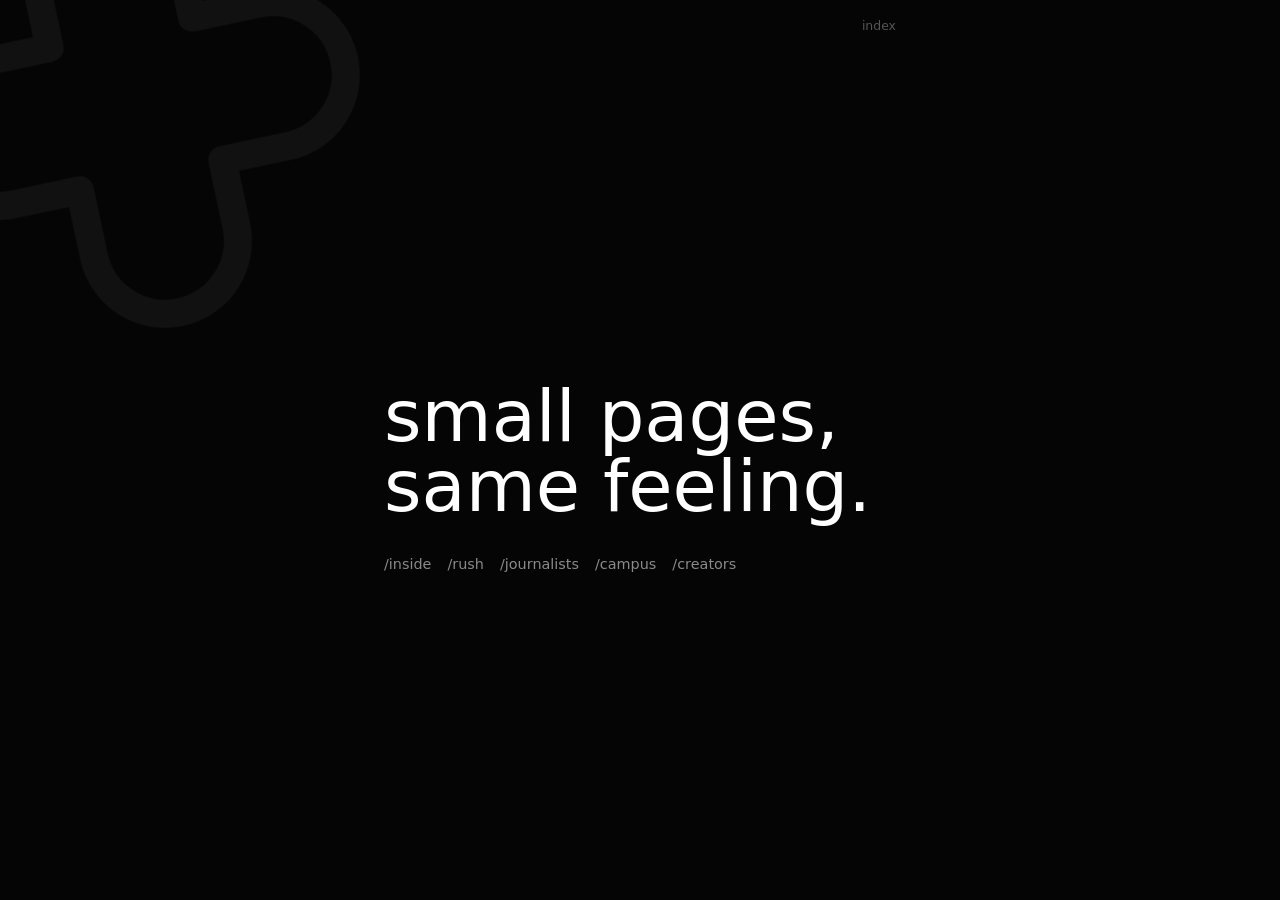
==== index.html @ e0ca4e43 "Deploy Astro build to gh-pages thisistaldea/taldea-inside@424f6254b11588762b68a22d4f1abcafc706413e" ====
<!DOCTYPE html><html lang="en" class="bg-black text-[#f5f5f5] antialiased"> <head><meta charset="UTF-8"><meta name="viewport" content="width=device-width, initial-scale=1.0"><meta name="robots" content="noindex, nofollow, noarchive, nosnippet"><meta name="googlebot" content="noindex, nofollow, noarchive, nosnippet"><title>inside</title><meta name="description" content="A private-feeling note for understanding the app quickly."><meta property="og:url" content="https://inside.taldea.app/"><meta property="og:title" content="inside"><meta property="og:description" content="A private-feeling note for understanding the app quickly."><meta property="og:type" content="website"><meta property="og:site_name" content="inside"><meta name="twitter:card" content="summary"><meta name="twitter:title" content="inside"><meta name="twitter:description" content="A private-feeling note for understanding the app quickly."><link rel="icon" type="image/x-icon" href="/favicon/favicon.ico"><link rel="icon" type="image/png" sizes="16x16" href="/favicon/favicon-16x16.png"><link rel="icon" type="image/png" sizes="32x32" href="/favicon/favicon-32x32.png"><link rel="apple-touch-icon" href="/favicon/apple-touch-icon.png"><link rel="icon" type="image/png" sizes="192x192" href="/favicon/android-chrome-192x192.png"><link rel="icon" type="image/png" sizes="512x512" href="/favicon/android-chrome-512x512.png"><link rel="manifest" href="/favicon/site.webmanifest"><meta name="theme-color" content="#050505"><script defer src="https://cloud.umami.is/script.js" data-website-id="29e3964c-0c1c-43ba-aeb8-c0174a70ea5d"></script><link rel="stylesheet" href="/_astro/_slug_.Bz6F3uUO.css"></head><body class="min-h-screen p-0 m-0 font-sans bg-[#050505] selection:bg-[#ffd74a] selection:text-black"> <div aria-hidden="true" class="pointer-events-none fixed -left-28 -top-32 z-0 h-[390px] w-[390px] -rotate-12 text-[#111] sm:-left-36 sm:-top-44 sm:h-[560px] sm:w-[560px]"> <svg viewBox="0 0 100 100" class="h-full w-full" fill="none"> <path d="M50 12C57.2 12 63 17.8 63 25V37H75C82.2 37 88 42.8 88 50C88 57.2 82.2 63 75 63H63V75C63 82.2 57.2 88 50 88C42.8 88 37 82.2 37 75V63H25C17.8 63 12 57.2 12 50C12 42.8 17.8 37 25 37H37V25C37 17.8 42.8 12 50 12Z" stroke="currentColor" stroke-width="5" stroke-linejoin="round"></path> </svg> </div> <div class="fixed left-0 right-0 top-0 z-20"> <header class="mx-auto flex w-full max-w-[560px] items-center justify-end px-4 pb-3 pt-4 text-sm md:px-6"> <a href="/" aria-label="Index" class="text-[0.78rem] text-[#555] transition-colors hover:text-[#999]">
index
</a> </header> </div> <div class="relative z-10">  <main> <section class="mx-auto flex min-h-screen w-full max-w-[560px] flex-col justify-center px-4 pb-14 pt-[104px] md:px-6 md:pt-[112px]"> <h1 class="max-w-[15ch] text-[clamp(2.45rem,13vw,4.5rem)] font-medium leading-[0.98] text-white">
small pages, same feeling.
</h1> <nav class="mt-8 flex flex-wrap gap-x-4 gap-y-3 text-[0.9rem] text-[#8a8a8a]" aria-label="Inside pages"> <a href="/inside/" class="hover:text-[#ffd74a] transition-colors">
/inside </a><a href="/rush/" class="hover:text-[#ffd74a] transition-colors">
/rush </a><a href="/journalists/" class="hover:text-[#ffd74a] transition-colors">
/journalists </a><a href="/campus/" class="hover:text-[#ffd74a] transition-colors">
/campus </a><a href="/creators/" class="hover:text-[#ffd74a] transition-colors">
/creators </a> </nav> </section> </main>  </div> </body></html>
---- _astro/_slug_.Bz6F3uUO.css ----
*,:before,:after{--tw-border-spacing-x: 0;--tw-border-spacing-y: 0;--tw-translate-x: 0;--tw-translate-y: 0;--tw-rotate: 0;--tw-skew-x: 0;--tw-skew-y: 0;--tw-scale-x: 1;--tw-scale-y: 1;--tw-pan-x: ;--tw-pan-y: ;--tw-pinch-zoom: ;--tw-scroll-snap-strictness: proximity;--tw-gradient-from-position: ;--tw-gradient-via-position: ;--tw-gradient-to-position: ;--tw-ordinal: ;--tw-slashed-zero: ;--tw-numeric-figure: ;--tw-numeric-spacing: ;--tw-numeric-fraction: ;--tw-ring-inset: ;--tw-ring-offset-width: 0px;--tw-ring-offset-color: #fff;--tw-ring-color: rgb(59 130 246 / .5);--tw-ring-offset-shadow: 0 0 #0000;--tw-ring-shadow: 0 0 #0000;--tw-shadow: 0 0 #0000;--tw-shadow-colored: 0 0 #0000;--tw-blur: ;--tw-brightness: ;--tw-contrast: ;--tw-grayscale: ;--tw-hue-rotate: ;--tw-invert: ;--tw-saturate: ;--tw-sepia: ;--tw-drop-shadow: ;--tw-backdrop-blur: ;--tw-backdrop-brightness: ;--tw-backdrop-contrast: ;--tw-backdrop-grayscale: ;--tw-backdrop-hue-rotate: ;--tw-backdrop-invert: ;--tw-backdrop-opacity: ;--tw-backdrop-saturate: ;--tw-backdrop-sepia: ;--tw-contain-size: ;--tw-contain-layout: ;--tw-contain-paint: ;--tw-contain-style: }::backdrop{--tw-border-spacing-x: 0;--tw-border-spacing-y: 0;--tw-translate-x: 0;--tw-translate-y: 0;--tw-rotate: 0;--tw-skew-x: 0;--tw-skew-y: 0;--tw-scale-x: 1;--tw-scale-y: 1;--tw-pan-x: ;--tw-pan-y: ;--tw-pinch-zoom: ;--tw-scroll-snap-strictness: proximity;--tw-gradient-from-position: ;--tw-gradient-via-position: ;--tw-gradient-to-position: ;--tw-ordinal: ;--tw-slashed-zero: ;--tw-numeric-figure: ;--tw-numeric-spacing: ;--tw-numeric-fraction: ;--tw-ring-inset: ;--tw-ring-offset-width: 0px;--tw-ring-offset-color: #fff;--tw-ring-color: rgb(59 130 246 / .5);--tw-ring-offset-shadow: 0 0 #0000;--tw-ring-shadow: 0 0 #0000;--tw-shadow: 0 0 #0000;--tw-shadow-colored: 0 0 #0000;--tw-blur: ;--tw-brightness: ;--tw-contrast: ;--tw-grayscale: ;--tw-hue-rotate: ;--tw-invert: ;--tw-saturate: ;--tw-sepia: ;--tw-drop-shadow: ;--tw-backdrop-blur: ;--tw-backdrop-brightness: ;--tw-backdrop-contrast: ;--tw-backdrop-grayscale: ;--tw-backdrop-hue-rotate: ;--tw-backdrop-invert: ;--tw-backdrop-opacity: ;--tw-backdrop-saturate: ;--tw-backdrop-sepia: ;--tw-contain-size: ;--tw-contain-layout: ;--tw-contain-paint: ;--tw-contain-style: }*,:before,:after{box-sizing:border-box;border-width:0;border-style:solid;border-color:#e5e7eb}:before,:after{--tw-content: ""}html,:host{line-height:1.5;-webkit-text-size-adjust:100%;-moz-tab-size:4;-o-tab-size:4;tab-size:4;font-family:ui-sans-serif,system-ui,sans-serif,"Apple Color Emoji","Segoe UI Emoji",Segoe UI Symbol,"Noto Color Emoji";font-feature-settings:normal;font-variation-settings:normal;-webkit-tap-highlight-color:transparent}body{margin:0;line-height:inherit}hr{height:0;color:inherit;border-top-width:1px}abbr:where([title]){-webkit-text-decoration:underline dotted;text-decoration:underline dotted}h1,h2,h3,h4,h5,h6{font-size:inherit;font-weight:inherit}a{color:inherit;text-decoration:inherit}b,strong{font-weight:bolder}code,kbd,samp,pre{font-family:ui-monospace,SFMono-Regular,Menlo,Monaco,Consolas,Liberation Mono,Courier New,monospace;font-feature-settings:normal;font-variation-settings:normal;font-size:1em}small{font-size:80%}sub,sup{font-size:75%;line-height:0;position:relative;vertical-align:baseline}sub{bottom:-.25em}sup{top:-.5em}table{text-indent:0;border-color:inherit;border-collapse:collapse}button,input,optgroup,select,textarea{font-family:inherit;font-feature-settings:inherit;font-variation-settings:inherit;font-size:100%;font-weight:inherit;line-height:inherit;letter-spacing:inherit;color:inherit;margin:0;padding:0}button,select{text-transform:none}button,input:where([type=button]),input:where([type=reset]),input:where([type=submit]){-webkit-appearance:button;background-color:transparent;background-image:none}:-moz-focusring{outline:auto}:-moz-ui-invalid{box-shadow:none}progress{vertical-align:baseline}::-webkit-inner-spin-button,::-webkit-outer-spin-button{height:auto}[type=search]{-webkit-appearance:textfield;outline-offset:-2px}::-webkit-search-decoration{-webkit-appearance:none}::-webkit-file-upload-button{-webkit-appearance:button;font:inherit}summary{display:list-item}blockquote,dl,dd,h1,h2,h3,h4,h5,h6,hr,figure,p,pre{margin:0}fieldset{margin:0;padding:0}legend{padding:0}ol,ul,menu{list-style:none;margin:0;padding:0}dialog{padding:0}textarea{resize:vertical}input::-moz-placeholder,textarea::-moz-placeholder{opacity:1;color:#9ca3af}input::placeholder,textarea::placeholder{opacity:1;color:#9ca3af}button,[role=button]{cursor:pointer}:disabled{cursor:default}img,svg,video,canvas,audio,iframe,embed,object{display:block;vertical-align:middle}img,video{max-width:100%;height:auto}[hidden]:where(:not([hidden=until-found])){display:none}.pointer-events-none{pointer-events:none}.static{position:static}.fixed{position:fixed}.relative{position:relative}.-left-28{left:-7rem}.-top-32{top:-8rem}.left-0{left:0}.right-0{right:0}.top-0{top:0}.z-0{z-index:0}.z-10{z-index:10}.z-20{z-index:20}.m-0{margin:0}.mx-auto{margin-left:auto;margin-right:auto}.mb-4{margin-bottom:1rem}.mb-6{margin-bottom:1.5rem}.mt-2{margin-top:.5rem}.mt-3{margin-top:.75rem}.mt-5{margin-top:1.25rem}.mt-6{margin-top:1.5rem}.mt-7{margin-top:1.75rem}.mt-8{margin-top:2rem}.flex{display:flex}.inline-flex{display:inline-flex}.grid{display:grid}.h-\[390px\]{height:390px}.h-full{height:100%}.min-h-screen{min-height:100vh}.w-\[390px\]{width:390px}.w-full{width:100%}.max-w-\[12ch\]{max-width:12ch}.max-w-\[15ch\]{max-width:15ch}.max-w-\[18ch\]{max-width:18ch}.max-w-\[34ch\]{max-width:34ch}.max-w-\[560px\]{max-width:560px}.max-w-\[760px\]{max-width:760px}.-rotate-12{--tw-rotate: -12deg;transform:translate(var(--tw-translate-x),var(--tw-translate-y)) rotate(var(--tw-rotate)) skew(var(--tw-skew-x)) skewY(var(--tw-skew-y)) scaleX(var(--tw-scale-x)) scaleY(var(--tw-scale-y))}.flex-col{flex-direction:column}.flex-wrap{flex-wrap:wrap}.items-start{align-items:flex-start}.items-center{align-items:center}.justify-end{justify-content:flex-end}.justify-center{justify-content:center}.gap-2{gap:.5rem}.gap-3{gap:.75rem}.gap-x-4{-moz-column-gap:1rem;column-gap:1rem}.gap-y-3{row-gap:.75rem}.rounded-full{border-radius:9999px}.border{border-width:1px}.border-white\/10{border-color:#ffffff1a}.border-white\/20{border-color:#fff3}.bg-\[\#050505\]{--tw-bg-opacity: 1;background-color:rgb(5 5 5 / var(--tw-bg-opacity, 1))}.bg-\[\#ffd74a\]{--tw-bg-opacity: 1;background-color:rgb(255 215 74 / var(--tw-bg-opacity, 1))}.bg-black{--tw-bg-opacity: 1;background-color:rgb(0 0 0 / var(--tw-bg-opacity, 1))}.bg-black\/40{background-color:#0006}.bg-white\/\[0\.035\]{background-color:#ffffff09}.bg-white\/\[0\.04\]{background-color:#ffffff0a}.box-decoration-clone{-webkit-box-decoration-break:clone;box-decoration-break:clone}.p-0{padding:0}.p-4{padding:1rem}.px-4{padding-left:1rem;padding-right:1rem}.px-5{padding-left:1.25rem;padding-right:1.25rem}.px-\[0\.08em\]{padding-left:.08em;padding-right:.08em}.py-3{padding-top:.75rem;padding-bottom:.75rem}.pb-12{padding-bottom:3rem}.pb-14{padding-bottom:3.5rem}.pb-3{padding-bottom:.75rem}.pt-4{padding-top:1rem}.pt-\[104px\]{padding-top:104px}.text-center{text-align:center}.font-sans{font-family:ui-sans-serif,system-ui,sans-serif,"Apple Color Emoji","Segoe UI Emoji",Segoe UI Symbol,"Noto Color Emoji"}.text-\[0\.72rem\]{font-size:.72rem}.text-\[0\.78rem\]{font-size:.78rem}.text-\[0\.82rem\]{font-size:.82rem}.text-\[0\.88rem\]{font-size:.88rem}.text-\[0\.92rem\]{font-size:.92rem}.text-\[0\.9rem\]{font-size:.9rem}.text-\[1\.15rem\]{font-size:1.15rem}.text-\[1rem\]{font-size:1rem}.text-\[clamp\(2\.45rem\,13vw\,4\.5rem\)\]{font-size:clamp(2.45rem,13vw,4.5rem)}.text-\[clamp\(2\.6rem\,14vw\,4\.6rem\)\]{font-size:clamp(2.6rem,14vw,4.6rem)}.text-\[clamp\(2\.6rem\,7vw\,4rem\)\]{font-size:clamp(2.6rem,7vw,4rem)}.text-sm{font-size:.875rem;line-height:1.25rem}.font-medium{font-weight:500}.uppercase{text-transform:uppercase}.leading-\[0\.96\]{line-height:.96}.leading-\[0\.98\]{line-height:.98}.leading-\[1\.05\]{line-height:1.05}.leading-\[1\.55\]{line-height:1.55}.leading-\[1\.5\]{line-height:1.5}.leading-\[1\.6\]{line-height:1.6}.leading-snug{line-height:1.375}.tracking-\[0\.18em\]{letter-spacing:.18em}.tracking-\[0\.2em\]{letter-spacing:.2em}.text-\[\#111\]{--tw-text-opacity: 1;color:rgb(17 17 17 / var(--tw-text-opacity, 1))}.text-\[\#555\]{--tw-text-opacity: 1;color:rgb(85 85 85 / var(--tw-text-opacity, 1))}.text-\[\#777\]{--tw-text-opacity: 1;color:rgb(119 119 119 / var(--tw-text-opacity, 1))}.text-\[\#8a8a8a\]{--tw-text-opacity: 1;color:rgb(138 138 138 / var(--tw-text-opacity, 1))}.text-\[\#9c9c9c\]{--tw-text-opacity: 1;color:rgb(156 156 156 / var(--tw-text-opacity, 1))}.text-\[\#FDC500\]{--tw-text-opacity: 1;color:rgb(253 197 0 / var(--tw-text-opacity, 1))}.text-\[\#a8a8a8\]{--tw-text-opacity: 1;color:rgb(168 168 168 / var(--tw-text-opacity, 1))}.text-\[\#b3b3b3\]{--tw-text-opacity: 1;color:rgb(179 179 179 / var(--tw-text-opacity, 1))}.text-\[\#c7c7c7\]{--tw-text-opacity: 1;color:rgb(199 199 199 / var(--tw-text-opacity, 1))}.text-\[\#d7d7d7\]{--tw-text-opacity: 1;color:rgb(215 215 215 / var(--tw-text-opacity, 1))}.text-\[\#f5f5f5\]{--tw-text-opacity: 1;color:rgb(245 245 245 / var(--tw-text-opacity, 1))}.text-black{--tw-text-opacity: 1;color:rgb(0 0 0 / var(--tw-text-opacity, 1))}.text-white{--tw-text-opacity: 1;color:rgb(255 255 255 / var(--tw-text-opacity, 1))}.underline{text-decoration-line:underline}.decoration-\[\#ffd74a\]\/50{text-decoration-color:#ffd74a80}.underline-offset-4{text-underline-offset:4px}.antialiased{-webkit-font-smoothing:antialiased;-moz-osx-font-smoothing:grayscale}.transition{transition-property:color,background-color,border-color,text-decoration-color,fill,stroke,opacity,box-shadow,transform,filter,backdrop-filter;transition-timing-function:cubic-bezier(.4,0,.2,1);transition-duration:.15s}.transition-colors{transition-property:color,background-color,border-color,text-decoration-color,fill,stroke;transition-timing-function:cubic-bezier(.4,0,.2,1);transition-duration:.15s}.selection\:bg-\[\#ffd74a\] *::-moz-selection{--tw-bg-opacity: 1;background-color:rgb(255 215 74 / var(--tw-bg-opacity, 1))}.selection\:bg-\[\#ffd74a\] *::selection{--tw-bg-opacity: 1;background-color:rgb(255 215 74 / var(--tw-bg-opacity, 1))}.selection\:text-black *::-moz-selection{--tw-text-opacity: 1;color:rgb(0 0 0 / var(--tw-text-opacity, 1))}.selection\:text-black *::selection{--tw-text-opacity: 1;color:rgb(0 0 0 / var(--tw-text-opacity, 1))}.selection\:bg-\[\#ffd74a\]::-moz-selection{--tw-bg-opacity: 1;background-color:rgb(255 215 74 / var(--tw-bg-opacity, 1))}.selection\:bg-\[\#ffd74a\]::selection{--tw-bg-opacity: 1;background-color:rgb(255 215 74 / var(--tw-bg-opacity, 1))}.selection\:text-black::-moz-selection{--tw-text-opacity: 1;color:rgb(0 0 0 / var(--tw-text-opacity, 1))}.selection\:text-black::selection{--tw-text-opacity: 1;color:rgb(0 0 0 / var(--tw-text-opacity, 1))}.hover\:border-\[\#ffd74a\]:hover{--tw-border-opacity: 1;border-color:rgb(255 215 74 / var(--tw-border-opacity, 1))}.hover\:bg-white:hover{--tw-bg-opacity: 1;background-color:rgb(255 255 255 / var(--tw-bg-opacity, 1))}.hover\:text-\[\#999\]:hover{--tw-text-opacity: 1;color:rgb(153 153 153 / var(--tw-text-opacity, 1))}.hover\:text-\[\#ffd74a\]:hover{--tw-text-opacity: 1;color:rgb(255 215 74 / var(--tw-text-opacity, 1))}@media(min-width:640px){.sm\:-left-36{left:-9rem}.sm\:-top-44{top:-11rem}.sm\:h-\[560px\]{height:560px}.sm\:w-\[560px\]{width:560px}.sm\:grid-cols-2{grid-template-columns:repeat(2,minmax(0,1fr))}}@media(min-width:768px){.md\:px-6{padding-left:1.5rem;padding-right:1.5rem}.md\:pt-\[112px\]{padding-top:112px}}
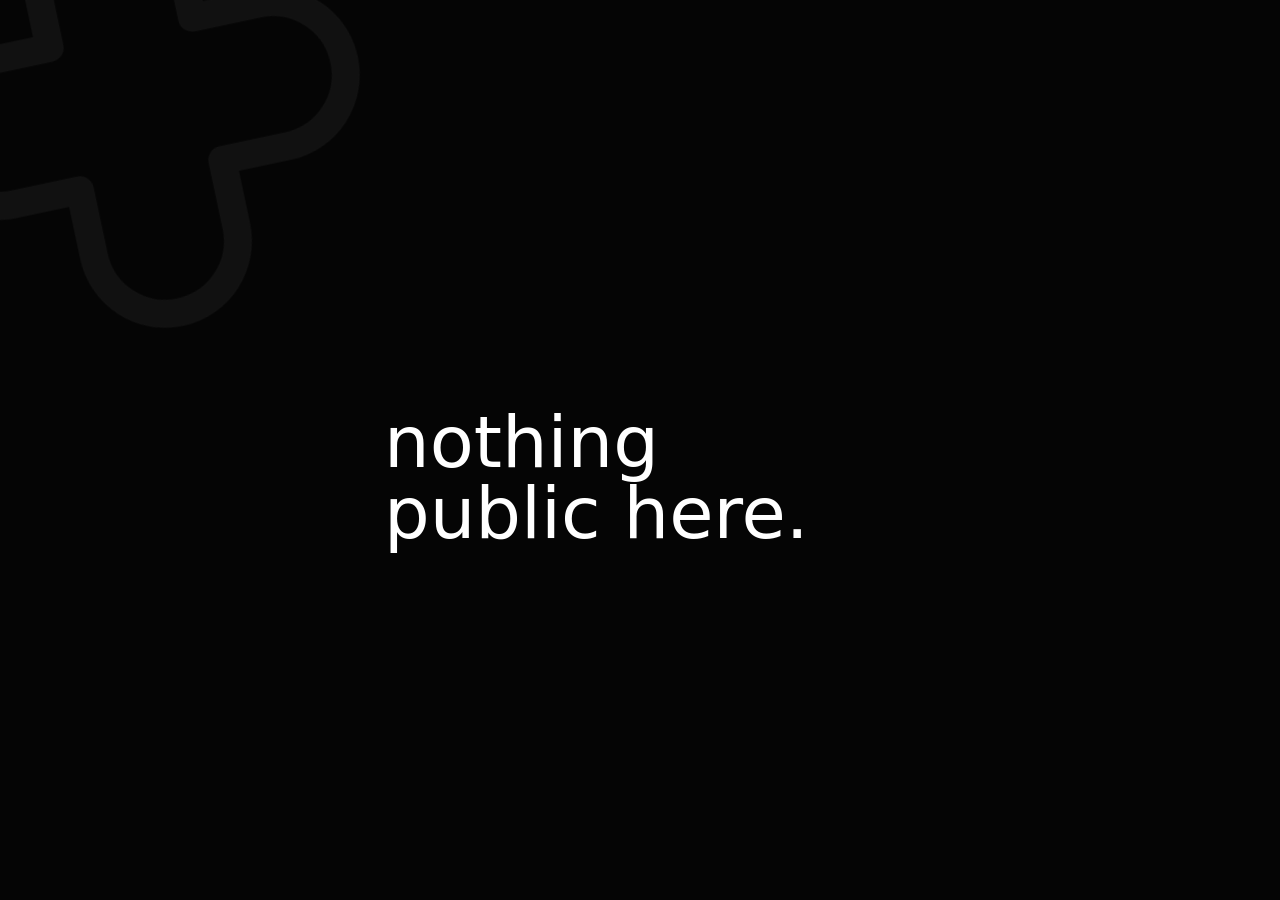
==== commit 34280038: "Deploy Astro build to gh-pages thisistaldea/taldea-inside@4eadbca9ced041d11234e7f26bf242640ce878bb" ====
--- a/index.html
+++ b/index.html
@@ -1,10 +1,3 @@
-<!DOCTYPE html><html lang="en" class="bg-black text-[#f5f5f5] antialiased"> <head><meta charset="UTF-8"><meta name="viewport" content="width=device-width, initial-scale=1.0"><meta name="robots" content="noindex, nofollow, noarchive, nosnippet"><meta name="googlebot" content="noindex, nofollow, noarchive, nosnippet"><title>inside</title><meta name="description" content="A private-feeling note for understanding the app quickly."><meta property="og:url" content="https://inside.taldea.app/"><meta property="og:title" content="inside"><meta property="og:description" content="A private-feeling note for understanding the app quickly."><meta property="og:type" content="website"><meta property="og:site_name" content="inside"><meta name="twitter:card" content="summary"><meta name="twitter:title" content="inside"><meta name="twitter:description" content="A private-feeling note for understanding the app quickly."><link rel="icon" type="image/x-icon" href="/favicon/favicon.ico"><link rel="icon" type="image/png" sizes="16x16" href="/favicon/favicon-16x16.png"><link rel="icon" type="image/png" sizes="32x32" href="/favicon/favicon-32x32.png"><link rel="apple-touch-icon" href="/favicon/apple-touch-icon.png"><link rel="icon" type="image/png" sizes="192x192" href="/favicon/android-chrome-192x192.png"><link rel="icon" type="image/png" sizes="512x512" href="/favicon/android-chrome-512x512.png"><link rel="manifest" href="/favicon/site.webmanifest"><meta name="theme-color" content="#050505"><script defer src="https://cloud.umami.is/script.js" data-website-id="29e3964c-0c1c-43ba-aeb8-c0174a70ea5d"></script><link rel="stylesheet" href="/_astro/_slug_.Bz6F3uUO.css"></head><body class="min-h-screen p-0 m-0 font-sans bg-[#050505] selection:bg-[#ffd74a] selection:text-black"> <div aria-hidden="true" class="pointer-events-none fixed -left-28 -top-32 z-0 h-[390px] w-[390px] -rotate-12 text-[#111] sm:-left-36 sm:-top-44 sm:h-[560px] sm:w-[560px]"> <svg viewBox="0 0 100 100" class="h-full w-full" fill="none"> <path d="M50 12C57.2 12 63 17.8 63 25V37H75C82.2 37 88 42.8 88 50C88 57.2 82.2 63 75 63H63V75C63 82.2 57.2 88 50 88C42.8 88 37 82.2 37 75V63H25C17.8 63 12 57.2 12 50C12 42.8 17.8 37 25 37H37V25C37 17.8 42.8 12 50 12Z" stroke="currentColor" stroke-width="5" stroke-linejoin="round"></path> </svg> </div> <div class="fixed left-0 right-0 top-0 z-20"> <header class="mx-auto flex w-full max-w-[560px] items-center justify-end px-4 pb-3 pt-4 text-sm md:px-6"> <a href="/" aria-label="Index" class="text-[0.78rem] text-[#555] transition-colors hover:text-[#999]">
-index
-</a> </header> </div> <div class="relative z-10">  <main> <section class="mx-auto flex min-h-screen w-full max-w-[560px] flex-col justify-center px-4 pb-14 pt-[104px] md:px-6 md:pt-[112px]"> <h1 class="max-w-[15ch] text-[clamp(2.45rem,13vw,4.5rem)] font-medium leading-[0.98] text-white">
-small pages, same feeling.
-</h1> <nav class="mt-8 flex flex-wrap gap-x-4 gap-y-3 text-[0.9rem] text-[#8a8a8a]" aria-label="Inside pages"> <a href="/inside/" class="hover:text-[#ffd74a] transition-colors">
-/inside </a><a href="/rush/" class="hover:text-[#ffd74a] transition-colors">
-/rush </a><a href="/journalists/" class="hover:text-[#ffd74a] transition-colors">
-/journalists </a><a href="/campus/" class="hover:text-[#ffd74a] transition-colors">
-/campus </a><a href="/creators/" class="hover:text-[#ffd74a] transition-colors">
-/creators </a> </nav> </section> </main>  </div> </body></html>+<!DOCTYPE html><html lang="en" class="bg-black text-[#f5f5f5] antialiased"> <head><meta charset="UTF-8"><meta name="viewport" content="width=device-width, initial-scale=1.0"><meta name="robots" content="noindex, nofollow, noarchive, nosnippet"><meta name="googlebot" content="noindex, nofollow, noarchive, nosnippet"><title>inside</title><meta name="description" content="A private-feeling note."><meta property="og:url" content="https://inside.taldea.app/"><meta property="og:title" content="inside"><meta property="og:description" content="A private-feeling note."><meta property="og:type" content="website"><meta property="og:site_name" content="inside"><meta name="twitter:card" content="summary"><meta name="twitter:title" content="inside"><meta name="twitter:description" content="A private-feeling note."><link rel="icon" type="image/x-icon" href="/favicon/favicon.ico"><link rel="icon" type="image/png" sizes="16x16" href="/favicon/favicon-16x16.png"><link rel="icon" type="image/png" sizes="32x32" href="/favicon/favicon-32x32.png"><link rel="apple-touch-icon" href="/favicon/apple-touch-icon.png"><link rel="icon" type="image/png" sizes="192x192" href="/favicon/android-chrome-192x192.png"><link rel="icon" type="image/png" sizes="512x512" href="/favicon/android-chrome-512x512.png"><link rel="manifest" href="/favicon/site.webmanifest"><meta name="theme-color" content="#050505"><script defer src="https://cloud.umami.is/script.js" data-website-id="29e3964c-0c1c-43ba-aeb8-c0174a70ea5d"></script><link rel="stylesheet" href="/_astro/_slug_.DVkWoiER.css"></head><body class="min-h-screen p-0 m-0 font-sans bg-[#050505] selection:bg-[#ffd74a] selection:text-black"> <div aria-hidden="true" class="pointer-events-none fixed -left-28 -top-32 z-0 h-[390px] w-[390px] -rotate-12 text-[#111] sm:-left-36 sm:-top-44 sm:h-[560px] sm:w-[560px]"> <svg viewBox="0 0 100 100" class="h-full w-full" fill="none"> <path d="M50 12C57.2 12 63 17.8 63 25V37H75C82.2 37 88 42.8 88 50C88 57.2 82.2 63 75 63H63V75C63 82.2 57.2 88 50 88C42.8 88 37 82.2 37 75V63H25C17.8 63 12 57.2 12 50C12 42.8 17.8 37 25 37H37V25C37 17.8 42.8 12 50 12Z" stroke="currentColor" stroke-width="5" stroke-linejoin="round"></path> </svg> </div> <div aria-hidden="true"></div> <div class="relative z-10">  <main> <section class="mx-auto flex min-h-screen w-full max-w-[560px] flex-col justify-center px-4 pb-14 pt-[104px] md:px-6 md:pt-[112px]"> <h1 class="max-w-[12ch] text-[clamp(2.45rem,13vw,4.5rem)] font-medium leading-[0.98] text-white">
+nothing public here.
+</h1> </section> </main>  </div> </body></html>
--- a/_astro/_slug_.DVkWoiER.css
+++ b/_astro/_slug_.DVkWoiER.css
@@ -0,0 +1 @@
+*,:before,:after{--tw-border-spacing-x: 0;--tw-border-spacing-y: 0;--tw-translate-x: 0;--tw-translate-y: 0;--tw-rotate: 0;--tw-skew-x: 0;--tw-skew-y: 0;--tw-scale-x: 1;--tw-scale-y: 1;--tw-pan-x: ;--tw-pan-y: ;--tw-pinch-zoom: ;--tw-scroll-snap-strictness: proximity;--tw-gradient-from-position: ;--tw-gradient-via-position: ;--tw-gradient-to-position: ;--tw-ordinal: ;--tw-slashed-zero: ;--tw-numeric-figure: ;--tw-numeric-spacing: ;--tw-numeric-fraction: ;--tw-ring-inset: ;--tw-ring-offset-width: 0px;--tw-ring-offset-color: #fff;--tw-ring-color: rgb(59 130 246 / .5);--tw-ring-offset-shadow: 0 0 #0000;--tw-ring-shadow: 0 0 #0000;--tw-shadow: 0 0 #0000;--tw-shadow-colored: 0 0 #0000;--tw-blur: ;--tw-brightness: ;--tw-contrast: ;--tw-grayscale: ;--tw-hue-rotate: ;--tw-invert: ;--tw-saturate: ;--tw-sepia: ;--tw-drop-shadow: ;--tw-backdrop-blur: ;--tw-backdrop-brightness: ;--tw-backdrop-contrast: ;--tw-backdrop-grayscale: ;--tw-backdrop-hue-rotate: ;--tw-backdrop-invert: ;--tw-backdrop-opacity: ;--tw-backdrop-saturate: ;--tw-backdrop-sepia: ;--tw-contain-size: ;--tw-contain-layout: ;--tw-contain-paint: ;--tw-contain-style: }::backdrop{--tw-border-spacing-x: 0;--tw-border-spacing-y: 0;--tw-translate-x: 0;--tw-translate-y: 0;--tw-rotate: 0;--tw-skew-x: 0;--tw-skew-y: 0;--tw-scale-x: 1;--tw-scale-y: 1;--tw-pan-x: ;--tw-pan-y: ;--tw-pinch-zoom: ;--tw-scroll-snap-strictness: proximity;--tw-gradient-from-position: ;--tw-gradient-via-position: ;--tw-gradient-to-position: ;--tw-ordinal: ;--tw-slashed-zero: ;--tw-numeric-figure: ;--tw-numeric-spacing: ;--tw-numeric-fraction: ;--tw-ring-inset: ;--tw-ring-offset-width: 0px;--tw-ring-offset-color: #fff;--tw-ring-color: rgb(59 130 246 / .5);--tw-ring-offset-shadow: 0 0 #0000;--tw-ring-shadow: 0 0 #0000;--tw-shadow: 0 0 #0000;--tw-shadow-colored: 0 0 #0000;--tw-blur: ;--tw-brightness: ;--tw-contrast: ;--tw-grayscale: ;--tw-hue-rotate: ;--tw-invert: ;--tw-saturate: ;--tw-sepia: ;--tw-drop-shadow: ;--tw-backdrop-blur: ;--tw-backdrop-brightness: ;--tw-backdrop-contrast: ;--tw-backdrop-grayscale: ;--tw-backdrop-hue-rotate: ;--tw-backdrop-invert: ;--tw-backdrop-opacity: ;--tw-backdrop-saturate: ;--tw-backdrop-sepia: ;--tw-contain-size: ;--tw-contain-layout: ;--tw-contain-paint: ;--tw-contain-style: }*,:before,:after{box-sizing:border-box;border-width:0;border-style:solid;border-color:#e5e7eb}:before,:after{--tw-content: ""}html,:host{line-height:1.5;-webkit-text-size-adjust:100%;-moz-tab-size:4;-o-tab-size:4;tab-size:4;font-family:ui-sans-serif,system-ui,sans-serif,"Apple Color Emoji","Segoe UI Emoji",Segoe UI Symbol,"Noto Color Emoji";font-feature-settings:normal;font-variation-settings:normal;-webkit-tap-highlight-color:transparent}body{margin:0;line-height:inherit}hr{height:0;color:inherit;border-top-width:1px}abbr:where([title]){-webkit-text-decoration:underline dotted;text-decoration:underline dotted}h1,h2,h3,h4,h5,h6{font-size:inherit;font-weight:inherit}a{color:inherit;text-decoration:inherit}b,strong{font-weight:bolder}code,kbd,samp,pre{font-family:ui-monospace,SFMono-Regular,Menlo,Monaco,Consolas,Liberation Mono,Courier New,monospace;font-feature-settings:normal;font-variation-settings:normal;font-size:1em}small{font-size:80%}sub,sup{font-size:75%;line-height:0;position:relative;vertical-align:baseline}sub{bottom:-.25em}sup{top:-.5em}table{text-indent:0;border-color:inherit;border-collapse:collapse}button,input,optgroup,select,textarea{font-family:inherit;font-feature-settings:inherit;font-variation-settings:inherit;font-size:100%;font-weight:inherit;line-height:inherit;letter-spacing:inherit;color:inherit;margin:0;padding:0}button,select{text-transform:none}button,input:where([type=button]),input:where([type=reset]),input:where([type=submit]){-webkit-appearance:button;background-color:transparent;background-image:none}:-moz-focusring{outline:auto}:-moz-ui-invalid{box-shadow:none}progress{vertical-align:baseline}::-webkit-inner-spin-button,::-webkit-outer-spin-button{height:auto}[type=search]{-webkit-appearance:textfield;outline-offset:-2px}::-webkit-search-decoration{-webkit-appearance:none}::-webkit-file-upload-button{-webkit-appearance:button;font:inherit}summary{display:list-item}blockquote,dl,dd,h1,h2,h3,h4,h5,h6,hr,figure,p,pre{margin:0}fieldset{margin:0;padding:0}legend{padding:0}ol,ul,menu{list-style:none;margin:0;padding:0}dialog{padding:0}textarea{resize:vertical}input::-moz-placeholder,textarea::-moz-placeholder{opacity:1;color:#9ca3af}input::placeholder,textarea::placeholder{opacity:1;color:#9ca3af}button,[role=button]{cursor:pointer}:disabled{cursor:default}img,svg,video,canvas,audio,iframe,embed,object{display:block;vertical-align:middle}img,video{max-width:100%;height:auto}[hidden]:where(:not([hidden=until-found])){display:none}.pointer-events-none{pointer-events:none}.static{position:static}.fixed{position:fixed}.relative{position:relative}.-left-28{left:-7rem}.-top-32{top:-8rem}.z-0{z-index:0}.z-10{z-index:10}.m-0{margin:0}.mx-auto{margin-left:auto;margin-right:auto}.mb-4{margin-bottom:1rem}.mb-6{margin-bottom:1.5rem}.mt-2{margin-top:.5rem}.mt-3{margin-top:.75rem}.mt-5{margin-top:1.25rem}.mt-6{margin-top:1.5rem}.mt-7{margin-top:1.75rem}.mt-8{margin-top:2rem}.flex{display:flex}.inline-flex{display:inline-flex}.grid{display:grid}.h-\[390px\]{height:390px}.h-full{height:100%}.min-h-screen{min-height:100vh}.w-\[390px\]{width:390px}.w-full{width:100%}.max-w-\[12ch\]{max-width:12ch}.max-w-\[18ch\]{max-width:18ch}.max-w-\[34ch\]{max-width:34ch}.max-w-\[560px\]{max-width:560px}.max-w-\[760px\]{max-width:760px}.-rotate-12{--tw-rotate: -12deg;transform:translate(var(--tw-translate-x),var(--tw-translate-y)) rotate(var(--tw-rotate)) skew(var(--tw-skew-x)) skewY(var(--tw-skew-y)) scaleX(var(--tw-scale-x)) scaleY(var(--tw-scale-y))}.flex-col{flex-direction:column}.items-start{align-items:flex-start}.items-center{align-items:center}.justify-center{justify-content:center}.gap-2{gap:.5rem}.gap-3{gap:.75rem}.rounded-full{border-radius:9999px}.border{border-width:1px}.border-white\/10{border-color:#ffffff1a}.border-white\/20{border-color:#fff3}.bg-\[\#050505\]{--tw-bg-opacity: 1;background-color:rgb(5 5 5 / var(--tw-bg-opacity, 1))}.bg-\[\#ffd74a\]{--tw-bg-opacity: 1;background-color:rgb(255 215 74 / var(--tw-bg-opacity, 1))}.bg-black{--tw-bg-opacity: 1;background-color:rgb(0 0 0 / var(--tw-bg-opacity, 1))}.bg-black\/40{background-color:#0006}.bg-white\/\[0\.035\]{background-color:#ffffff09}.bg-white\/\[0\.04\]{background-color:#ffffff0a}.box-decoration-clone{-webkit-box-decoration-break:clone;box-decoration-break:clone}.p-0{padding:0}.p-4{padding:1rem}.px-4{padding-left:1rem;padding-right:1rem}.px-5{padding-left:1.25rem;padding-right:1.25rem}.px-\[0\.08em\]{padding-left:.08em;padding-right:.08em}.py-3{padding-top:.75rem;padding-bottom:.75rem}.pb-12{padding-bottom:3rem}.pb-14{padding-bottom:3.5rem}.pt-\[104px\]{padding-top:104px}.text-center{text-align:center}.font-sans{font-family:ui-sans-serif,system-ui,sans-serif,"Apple Color Emoji","Segoe UI Emoji",Segoe UI Symbol,"Noto Color Emoji"}.text-\[0\.72rem\]{font-size:.72rem}.text-\[0\.78rem\]{font-size:.78rem}.text-\[0\.82rem\]{font-size:.82rem}.text-\[0\.88rem\]{font-size:.88rem}.text-\[0\.92rem\]{font-size:.92rem}.text-\[0\.9rem\]{font-size:.9rem}.text-\[1\.15rem\]{font-size:1.15rem}.text-\[1rem\]{font-size:1rem}.text-\[clamp\(2\.45rem\,13vw\,4\.5rem\)\]{font-size:clamp(2.45rem,13vw,4.5rem)}.text-\[clamp\(2\.6rem\,14vw\,4\.6rem\)\]{font-size:clamp(2.6rem,14vw,4.6rem)}.text-\[clamp\(2\.6rem\,7vw\,4rem\)\]{font-size:clamp(2.6rem,7vw,4rem)}.font-medium{font-weight:500}.uppercase{text-transform:uppercase}.leading-\[0\.96\]{line-height:.96}.leading-\[0\.98\]{line-height:.98}.leading-\[1\.05\]{line-height:1.05}.leading-\[1\.55\]{line-height:1.55}.leading-\[1\.5\]{line-height:1.5}.leading-\[1\.6\]{line-height:1.6}.leading-snug{line-height:1.375}.tracking-\[0\.18em\]{letter-spacing:.18em}.tracking-\[0\.2em\]{letter-spacing:.2em}.text-\[\#111\]{--tw-text-opacity: 1;color:rgb(17 17 17 / var(--tw-text-opacity, 1))}.text-\[\#777\]{--tw-text-opacity: 1;color:rgb(119 119 119 / var(--tw-text-opacity, 1))}.text-\[\#8a8a8a\]{--tw-text-opacity: 1;color:rgb(138 138 138 / var(--tw-text-opacity, 1))}.text-\[\#9c9c9c\]{--tw-text-opacity: 1;color:rgb(156 156 156 / var(--tw-text-opacity, 1))}.text-\[\#FDC500\]{--tw-text-opacity: 1;color:rgb(253 197 0 / var(--tw-text-opacity, 1))}.text-\[\#a8a8a8\]{--tw-text-opacity: 1;color:rgb(168 168 168 / var(--tw-text-opacity, 1))}.text-\[\#c7c7c7\]{--tw-text-opacity: 1;color:rgb(199 199 199 / var(--tw-text-opacity, 1))}.text-\[\#d7d7d7\]{--tw-text-opacity: 1;color:rgb(215 215 215 / var(--tw-text-opacity, 1))}.text-\[\#f5f5f5\]{--tw-text-opacity: 1;color:rgb(245 245 245 / var(--tw-text-opacity, 1))}.text-black{--tw-text-opacity: 1;color:rgb(0 0 0 / var(--tw-text-opacity, 1))}.text-white{--tw-text-opacity: 1;color:rgb(255 255 255 / var(--tw-text-opacity, 1))}.underline{text-decoration-line:underline}.decoration-\[\#ffd74a\]\/50{text-decoration-color:#ffd74a80}.underline-offset-4{text-underline-offset:4px}.antialiased{-webkit-font-smoothing:antialiased;-moz-osx-font-smoothing:grayscale}.transition{transition-property:color,background-color,border-color,text-decoration-color,fill,stroke,opacity,box-shadow,transform,filter,backdrop-filter;transition-timing-function:cubic-bezier(.4,0,.2,1);transition-duration:.15s}.selection\:bg-\[\#ffd74a\] *::-moz-selection{--tw-bg-opacity: 1;background-color:rgb(255 215 74 / var(--tw-bg-opacity, 1))}.selection\:bg-\[\#ffd74a\] *::selection{--tw-bg-opacity: 1;background-color:rgb(255 215 74 / var(--tw-bg-opacity, 1))}.selection\:text-black *::-moz-selection{--tw-text-opacity: 1;color:rgb(0 0 0 / var(--tw-text-opacity, 1))}.selection\:text-black *::selection{--tw-text-opacity: 1;color:rgb(0 0 0 / var(--tw-text-opacity, 1))}.selection\:bg-\[\#ffd74a\]::-moz-selection{--tw-bg-opacity: 1;background-color:rgb(255 215 74 / var(--tw-bg-opacity, 1))}.selection\:bg-\[\#ffd74a\]::selection{--tw-bg-opacity: 1;background-color:rgb(255 215 74 / var(--tw-bg-opacity, 1))}.selection\:text-black::-moz-selection{--tw-text-opacity: 1;color:rgb(0 0 0 / var(--tw-text-opacity, 1))}.selection\:text-black::selection{--tw-text-opacity: 1;color:rgb(0 0 0 / var(--tw-text-opacity, 1))}.hover\:border-\[\#ffd74a\]:hover{--tw-border-opacity: 1;border-color:rgb(255 215 74 / var(--tw-border-opacity, 1))}.hover\:bg-white:hover{--tw-bg-opacity: 1;background-color:rgb(255 255 255 / var(--tw-bg-opacity, 1))}.hover\:text-\[\#ffd74a\]:hover{--tw-text-opacity: 1;color:rgb(255 215 74 / var(--tw-text-opacity, 1))}@media(min-width:640px){.sm\:-left-36{left:-9rem}.sm\:-top-44{top:-11rem}.sm\:h-\[560px\]{height:560px}.sm\:w-\[560px\]{width:560px}.sm\:grid-cols-2{grid-template-columns:repeat(2,minmax(0,1fr))}}@media(min-width:768px){.md\:px-6{padding-left:1.5rem;padding-right:1.5rem}.md\:pt-\[112px\]{padding-top:112px}}
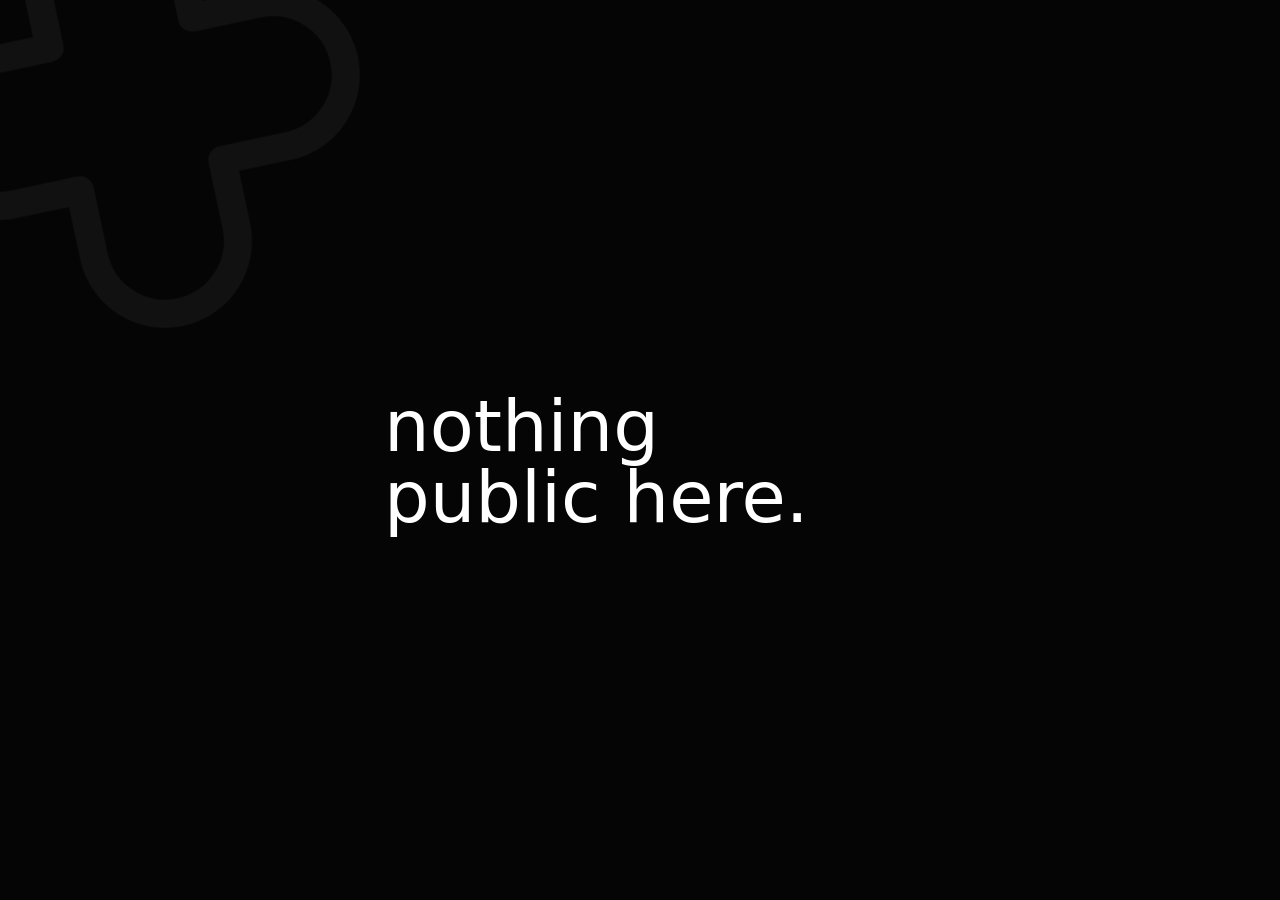
==== commit f54727ed: "Deploy Astro build to gh-pages thisistaldea/taldea-inside@c55fd4abde2dee99affdff83d3a01e88f6c7a331" ====
--- a/index.html
+++ b/index.html
@@ -1,3 +1,3 @@
-<!DOCTYPE html><html lang="en" class="bg-black text-[#f5f5f5] antialiased"> <head><meta charset="UTF-8"><meta name="viewport" content="width=device-width, initial-scale=1.0"><meta name="robots" content="noindex, nofollow, noarchive, nosnippet"><meta name="googlebot" content="noindex, nofollow, noarchive, nosnippet"><title>inside</title><meta name="description" content="A private-feeling note."><meta property="og:url" content="https://inside.taldea.app/"><meta property="og:title" content="inside"><meta property="og:description" content="A private-feeling note."><meta property="og:type" content="website"><meta property="og:site_name" content="inside"><meta name="twitter:card" content="summary"><meta name="twitter:title" content="inside"><meta name="twitter:description" content="A private-feeling note."><link rel="icon" type="image/x-icon" href="/favicon/favicon.ico"><link rel="icon" type="image/png" sizes="16x16" href="/favicon/favicon-16x16.png"><link rel="icon" type="image/png" sizes="32x32" href="/favicon/favicon-32x32.png"><link rel="apple-touch-icon" href="/favicon/apple-touch-icon.png"><link rel="icon" type="image/png" sizes="192x192" href="/favicon/android-chrome-192x192.png"><link rel="icon" type="image/png" sizes="512x512" href="/favicon/android-chrome-512x512.png"><link rel="manifest" href="/favicon/site.webmanifest"><meta name="theme-color" content="#050505"><script defer src="https://cloud.umami.is/script.js" data-website-id="29e3964c-0c1c-43ba-aeb8-c0174a70ea5d"></script><link rel="stylesheet" href="/_astro/_slug_.DVkWoiER.css"></head><body class="min-h-screen p-0 m-0 font-sans bg-[#050505] selection:bg-[#ffd74a] selection:text-black"> <div aria-hidden="true" class="pointer-events-none fixed -left-28 -top-32 z-0 h-[390px] w-[390px] -rotate-12 text-[#111] sm:-left-36 sm:-top-44 sm:h-[560px] sm:w-[560px]"> <svg viewBox="0 0 100 100" class="h-full w-full" fill="none"> <path d="M50 12C57.2 12 63 17.8 63 25V37H75C82.2 37 88 42.8 88 50C88 57.2 82.2 63 75 63H63V75C63 82.2 57.2 88 50 88C42.8 88 37 82.2 37 75V63H25C17.8 63 12 57.2 12 50C12 42.8 17.8 37 25 37H37V25C37 17.8 42.8 12 50 12Z" stroke="currentColor" stroke-width="5" stroke-linejoin="round"></path> </svg> </div> <div aria-hidden="true"></div> <div class="relative z-10">  <main> <section class="mx-auto flex min-h-screen w-full max-w-[560px] flex-col justify-center px-4 pb-14 pt-[104px] md:px-6 md:pt-[112px]"> <h1 class="max-w-[12ch] text-[clamp(2.45rem,13vw,4.5rem)] font-medium leading-[0.98] text-white">
+<!DOCTYPE html><html lang="en" class="bg-black text-[#f5f5f5] antialiased"> <head><meta charset="UTF-8"><meta name="viewport" content="width=device-width, initial-scale=1.0"><meta name="robots" content="noindex, nofollow, noarchive, nosnippet"><meta name="googlebot" content="noindex, nofollow, noarchive, nosnippet"><title>inside</title><meta name="description" content="A private-feeling note."><meta property="og:url" content="https://inside.taldea.app/"><meta property="og:title" content="inside"><meta property="og:description" content="A private-feeling note."><meta property="og:type" content="website"><meta property="og:site_name" content="inside"><meta name="twitter:card" content="summary"><meta name="twitter:title" content="inside"><meta name="twitter:description" content="A private-feeling note."><link rel="icon" type="image/x-icon" href="/favicon/favicon.ico"><link rel="icon" type="image/png" sizes="16x16" href="/favicon/favicon-16x16.png"><link rel="icon" type="image/png" sizes="32x32" href="/favicon/favicon-32x32.png"><link rel="apple-touch-icon" href="/favicon/apple-touch-icon.png"><link rel="icon" type="image/png" sizes="192x192" href="/favicon/android-chrome-192x192.png"><link rel="icon" type="image/png" sizes="512x512" href="/favicon/android-chrome-512x512.png"><link rel="manifest" href="/favicon/site.webmanifest"><meta name="theme-color" content="#050505"><script defer src="https://cloud.umami.is/script.js" data-website-id="29e3964c-0c1c-43ba-aeb8-c0174a70ea5d"></script><link rel="stylesheet" href="/_astro/_slug_.D30cyM1-.css"></head><body class="min-h-screen p-0 m-0 font-sans bg-[#050505] selection:bg-[#ffd74a] selection:text-black"> <div aria-hidden="true" class="pointer-events-none fixed -left-28 -top-32 z-0 h-[390px] w-[390px] -rotate-12 text-[#111] sm:-left-36 sm:-top-44 sm:h-[560px] sm:w-[560px]"> <svg viewBox="0 0 100 100" class="h-full w-full" fill="none"> <path d="M50 12C57.2 12 63 17.8 63 25V37H75C82.2 37 88 42.8 88 50C88 57.2 82.2 63 75 63H63V75C63 82.2 57.2 88 50 88C42.8 88 37 82.2 37 75V63H25C17.8 63 12 57.2 12 50C12 42.8 17.8 37 25 37H37V25C37 17.8 42.8 12 50 12Z" stroke="currentColor" stroke-width="5" stroke-linejoin="round"></path> </svg> </div> <div aria-hidden="true"></div> <div class="relative z-10">  <main> <section class="mx-auto flex min-h-screen w-full max-w-[560px] flex-col justify-center px-4 pb-14 pt-16 md:px-6 md:pt-20"> <h1 class="max-w-[12ch] text-[clamp(2.45rem,13vw,4.5rem)] font-medium leading-[0.98] text-white">
 nothing public here.
 </h1> </section> </main>  </div> </body></html>
--- a/_astro/_slug_.D30cyM1-.css
+++ b/_astro/_slug_.D30cyM1-.css
@@ -0,0 +1 @@
+*,:before,:after{--tw-border-spacing-x: 0;--tw-border-spacing-y: 0;--tw-translate-x: 0;--tw-translate-y: 0;--tw-rotate: 0;--tw-skew-x: 0;--tw-skew-y: 0;--tw-scale-x: 1;--tw-scale-y: 1;--tw-pan-x: ;--tw-pan-y: ;--tw-pinch-zoom: ;--tw-scroll-snap-strictness: proximity;--tw-gradient-from-position: ;--tw-gradient-via-position: ;--tw-gradient-to-position: ;--tw-ordinal: ;--tw-slashed-zero: ;--tw-numeric-figure: ;--tw-numeric-spacing: ;--tw-numeric-fraction: ;--tw-ring-inset: ;--tw-ring-offset-width: 0px;--tw-ring-offset-color: #fff;--tw-ring-color: rgb(59 130 246 / .5);--tw-ring-offset-shadow: 0 0 #0000;--tw-ring-shadow: 0 0 #0000;--tw-shadow: 0 0 #0000;--tw-shadow-colored: 0 0 #0000;--tw-blur: ;--tw-brightness: ;--tw-contrast: ;--tw-grayscale: ;--tw-hue-rotate: ;--tw-invert: ;--tw-saturate: ;--tw-sepia: ;--tw-drop-shadow: ;--tw-backdrop-blur: ;--tw-backdrop-brightness: ;--tw-backdrop-contrast: ;--tw-backdrop-grayscale: ;--tw-backdrop-hue-rotate: ;--tw-backdrop-invert: ;--tw-backdrop-opacity: ;--tw-backdrop-saturate: ;--tw-backdrop-sepia: ;--tw-contain-size: ;--tw-contain-layout: ;--tw-contain-paint: ;--tw-contain-style: }::backdrop{--tw-border-spacing-x: 0;--tw-border-spacing-y: 0;--tw-translate-x: 0;--tw-translate-y: 0;--tw-rotate: 0;--tw-skew-x: 0;--tw-skew-y: 0;--tw-scale-x: 1;--tw-scale-y: 1;--tw-pan-x: ;--tw-pan-y: ;--tw-pinch-zoom: ;--tw-scroll-snap-strictness: proximity;--tw-gradient-from-position: ;--tw-gradient-via-position: ;--tw-gradient-to-position: ;--tw-ordinal: ;--tw-slashed-zero: ;--tw-numeric-figure: ;--tw-numeric-spacing: ;--tw-numeric-fraction: ;--tw-ring-inset: ;--tw-ring-offset-width: 0px;--tw-ring-offset-color: #fff;--tw-ring-color: rgb(59 130 246 / .5);--tw-ring-offset-shadow: 0 0 #0000;--tw-ring-shadow: 0 0 #0000;--tw-shadow: 0 0 #0000;--tw-shadow-colored: 0 0 #0000;--tw-blur: ;--tw-brightness: ;--tw-contrast: ;--tw-grayscale: ;--tw-hue-rotate: ;--tw-invert: ;--tw-saturate: ;--tw-sepia: ;--tw-drop-shadow: ;--tw-backdrop-blur: ;--tw-backdrop-brightness: ;--tw-backdrop-contrast: ;--tw-backdrop-grayscale: ;--tw-backdrop-hue-rotate: ;--tw-backdrop-invert: ;--tw-backdrop-opacity: ;--tw-backdrop-saturate: ;--tw-backdrop-sepia: ;--tw-contain-size: ;--tw-contain-layout: ;--tw-contain-paint: ;--tw-contain-style: }*,:before,:after{box-sizing:border-box;border-width:0;border-style:solid;border-color:#e5e7eb}:before,:after{--tw-content: ""}html,:host{line-height:1.5;-webkit-text-size-adjust:100%;-moz-tab-size:4;-o-tab-size:4;tab-size:4;font-family:ui-sans-serif,system-ui,sans-serif,"Apple Color Emoji","Segoe UI Emoji",Segoe UI Symbol,"Noto Color Emoji";font-feature-settings:normal;font-variation-settings:normal;-webkit-tap-highlight-color:transparent}body{margin:0;line-height:inherit}hr{height:0;color:inherit;border-top-width:1px}abbr:where([title]){-webkit-text-decoration:underline dotted;text-decoration:underline dotted}h1,h2,h3,h4,h5,h6{font-size:inherit;font-weight:inherit}a{color:inherit;text-decoration:inherit}b,strong{font-weight:bolder}code,kbd,samp,pre{font-family:ui-monospace,SFMono-Regular,Menlo,Monaco,Consolas,Liberation Mono,Courier New,monospace;font-feature-settings:normal;font-variation-settings:normal;font-size:1em}small{font-size:80%}sub,sup{font-size:75%;line-height:0;position:relative;vertical-align:baseline}sub{bottom:-.25em}sup{top:-.5em}table{text-indent:0;border-color:inherit;border-collapse:collapse}button,input,optgroup,select,textarea{font-family:inherit;font-feature-settings:inherit;font-variation-settings:inherit;font-size:100%;font-weight:inherit;line-height:inherit;letter-spacing:inherit;color:inherit;margin:0;padding:0}button,select{text-transform:none}button,input:where([type=button]),input:where([type=reset]),input:where([type=submit]){-webkit-appearance:button;background-color:transparent;background-image:none}:-moz-focusring{outline:auto}:-moz-ui-invalid{box-shadow:none}progress{vertical-align:baseline}::-webkit-inner-spin-button,::-webkit-outer-spin-button{height:auto}[type=search]{-webkit-appearance:textfield;outline-offset:-2px}::-webkit-search-decoration{-webkit-appearance:none}::-webkit-file-upload-button{-webkit-appearance:button;font:inherit}summary{display:list-item}blockquote,dl,dd,h1,h2,h3,h4,h5,h6,hr,figure,p,pre{margin:0}fieldset{margin:0;padding:0}legend{padding:0}ol,ul,menu{list-style:none;margin:0;padding:0}dialog{padding:0}textarea{resize:vertical}input::-moz-placeholder,textarea::-moz-placeholder{opacity:1;color:#9ca3af}input::placeholder,textarea::placeholder{opacity:1;color:#9ca3af}button,[role=button]{cursor:pointer}:disabled{cursor:default}img,svg,video,canvas,audio,iframe,embed,object{display:block;vertical-align:middle}img,video{max-width:100%;height:auto}[hidden]:where(:not([hidden=until-found])){display:none}.pointer-events-none{pointer-events:none}.static{position:static}.fixed{position:fixed}.relative{position:relative}.-left-28{left:-7rem}.-top-32{top:-8rem}.z-0{z-index:0}.z-10{z-index:10}.m-0{margin:0}.mx-auto{margin-left:auto;margin-right:auto}.mb-4{margin-bottom:1rem}.mb-6{margin-bottom:1.5rem}.mt-2{margin-top:.5rem}.mt-3{margin-top:.75rem}.mt-5{margin-top:1.25rem}.mt-6{margin-top:1.5rem}.mt-7{margin-top:1.75rem}.mt-8{margin-top:2rem}.flex{display:flex}.inline-flex{display:inline-flex}.grid{display:grid}.h-\[390px\]{height:390px}.h-full{height:100%}.min-h-screen{min-height:100vh}.w-\[390px\]{width:390px}.w-full{width:100%}.max-w-\[12ch\]{max-width:12ch}.max-w-\[18ch\]{max-width:18ch}.max-w-\[34ch\]{max-width:34ch}.max-w-\[560px\]{max-width:560px}.max-w-\[760px\]{max-width:760px}.-rotate-12{--tw-rotate: -12deg;transform:translate(var(--tw-translate-x),var(--tw-translate-y)) rotate(var(--tw-rotate)) skew(var(--tw-skew-x)) skewY(var(--tw-skew-y)) scaleX(var(--tw-scale-x)) scaleY(var(--tw-scale-y))}.flex-col{flex-direction:column}.items-start{align-items:flex-start}.items-center{align-items:center}.justify-center{justify-content:center}.gap-2{gap:.5rem}.gap-3{gap:.75rem}.rounded-full{border-radius:9999px}.border{border-width:1px}.border-t{border-top-width:1px}.border-white\/10{border-color:#ffffff1a}.border-white\/20{border-color:#fff3}.bg-\[\#050505\]{--tw-bg-opacity: 1;background-color:rgb(5 5 5 / var(--tw-bg-opacity, 1))}.bg-\[\#ffd74a\]{--tw-bg-opacity: 1;background-color:rgb(255 215 74 / var(--tw-bg-opacity, 1))}.bg-black{--tw-bg-opacity: 1;background-color:rgb(0 0 0 / var(--tw-bg-opacity, 1))}.bg-black\/40{background-color:#0006}.bg-white\/\[0\.04\]{background-color:#ffffff0a}.p-0{padding:0}.px-4{padding-left:1rem;padding-right:1rem}.px-5{padding-left:1.25rem;padding-right:1.25rem}.py-3{padding-top:.75rem;padding-bottom:.75rem}.pb-12{padding-bottom:3rem}.pb-14{padding-bottom:3.5rem}.pt-16{padding-top:4rem}.pt-5{padding-top:1.25rem}.text-center{text-align:center}.font-sans{font-family:ui-sans-serif,system-ui,sans-serif,"Apple Color Emoji","Segoe UI Emoji",Segoe UI Symbol,"Noto Color Emoji"}.text-\[0\.78rem\]{font-size:.78rem}.text-\[0\.82rem\]{font-size:.82rem}.text-\[0\.88rem\]{font-size:.88rem}.text-\[0\.92rem\]{font-size:.92rem}.text-\[0\.9rem\]{font-size:.9rem}.text-\[1\.05rem\]{font-size:1.05rem}.text-\[1rem\]{font-size:1rem}.text-\[clamp\(2\.45rem\,13vw\,4\.5rem\)\]{font-size:clamp(2.45rem,13vw,4.5rem)}.text-\[clamp\(2\.6rem\,14vw\,4\.6rem\)\]{font-size:clamp(2.6rem,14vw,4.6rem)}.text-\[clamp\(2\.6rem\,7vw\,4rem\)\]{font-size:clamp(2.6rem,7vw,4rem)}.font-medium{font-weight:500}.uppercase{text-transform:uppercase}.leading-\[0\.96\]{line-height:.96}.leading-\[0\.98\]{line-height:.98}.leading-\[1\.05\]{line-height:1.05}.leading-\[1\.55\]{line-height:1.55}.leading-\[1\.5\]{line-height:1.5}.leading-\[1\.6\]{line-height:1.6}.leading-snug{line-height:1.375}.tracking-\[0\.18em\]{letter-spacing:.18em}.tracking-\[0\.2em\]{letter-spacing:.2em}.text-\[\#111\]{--tw-text-opacity: 1;color:rgb(17 17 17 / var(--tw-text-opacity, 1))}.text-\[\#777\]{--tw-text-opacity: 1;color:rgb(119 119 119 / var(--tw-text-opacity, 1))}.text-\[\#8a8a8a\]{--tw-text-opacity: 1;color:rgb(138 138 138 / var(--tw-text-opacity, 1))}.text-\[\#9c9c9c\]{--tw-text-opacity: 1;color:rgb(156 156 156 / var(--tw-text-opacity, 1))}.text-\[\#FDC500\]{--tw-text-opacity: 1;color:rgb(253 197 0 / var(--tw-text-opacity, 1))}.text-\[\#a8a8a8\]{--tw-text-opacity: 1;color:rgb(168 168 168 / var(--tw-text-opacity, 1))}.text-\[\#c7c7c7\]{--tw-text-opacity: 1;color:rgb(199 199 199 / var(--tw-text-opacity, 1))}.text-\[\#d7d7d7\]{--tw-text-opacity: 1;color:rgb(215 215 215 / var(--tw-text-opacity, 1))}.text-\[\#f5f5f5\]{--tw-text-opacity: 1;color:rgb(245 245 245 / var(--tw-text-opacity, 1))}.text-\[\#ffd74a\]{--tw-text-opacity: 1;color:rgb(255 215 74 / var(--tw-text-opacity, 1))}.text-black{--tw-text-opacity: 1;color:rgb(0 0 0 / var(--tw-text-opacity, 1))}.text-white{--tw-text-opacity: 1;color:rgb(255 255 255 / var(--tw-text-opacity, 1))}.underline{text-decoration-line:underline}.decoration-\[\#ffd74a\]\/50{text-decoration-color:#ffd74a80}.underline-offset-4{text-underline-offset:4px}.antialiased{-webkit-font-smoothing:antialiased;-moz-osx-font-smoothing:grayscale}.transition{transition-property:color,background-color,border-color,text-decoration-color,fill,stroke,opacity,box-shadow,transform,filter,backdrop-filter;transition-timing-function:cubic-bezier(.4,0,.2,1);transition-duration:.15s}.selection\:bg-\[\#ffd74a\] *::-moz-selection{--tw-bg-opacity: 1;background-color:rgb(255 215 74 / var(--tw-bg-opacity, 1))}.selection\:bg-\[\#ffd74a\] *::selection{--tw-bg-opacity: 1;background-color:rgb(255 215 74 / var(--tw-bg-opacity, 1))}.selection\:text-black *::-moz-selection{--tw-text-opacity: 1;color:rgb(0 0 0 / var(--tw-text-opacity, 1))}.selection\:text-black *::selection{--tw-text-opacity: 1;color:rgb(0 0 0 / var(--tw-text-opacity, 1))}.selection\:bg-\[\#ffd74a\]::-moz-selection{--tw-bg-opacity: 1;background-color:rgb(255 215 74 / var(--tw-bg-opacity, 1))}.selection\:bg-\[\#ffd74a\]::selection{--tw-bg-opacity: 1;background-color:rgb(255 215 74 / var(--tw-bg-opacity, 1))}.selection\:text-black::-moz-selection{--tw-text-opacity: 1;color:rgb(0 0 0 / var(--tw-text-opacity, 1))}.selection\:text-black::selection{--tw-text-opacity: 1;color:rgb(0 0 0 / var(--tw-text-opacity, 1))}.hover\:border-\[\#ffd74a\]:hover{--tw-border-opacity: 1;border-color:rgb(255 215 74 / var(--tw-border-opacity, 1))}.hover\:bg-white:hover{--tw-bg-opacity: 1;background-color:rgb(255 255 255 / var(--tw-bg-opacity, 1))}.hover\:text-\[\#ffd74a\]:hover{--tw-text-opacity: 1;color:rgb(255 215 74 / var(--tw-text-opacity, 1))}@media(min-width:640px){.sm\:-left-36{left:-9rem}.sm\:-top-44{top:-11rem}.sm\:h-\[560px\]{height:560px}.sm\:w-\[560px\]{width:560px}.sm\:grid-cols-2{grid-template-columns:repeat(2,minmax(0,1fr))}}@media(min-width:768px){.md\:px-6{padding-left:1.5rem;padding-right:1.5rem}.md\:pt-20{padding-top:5rem}}
